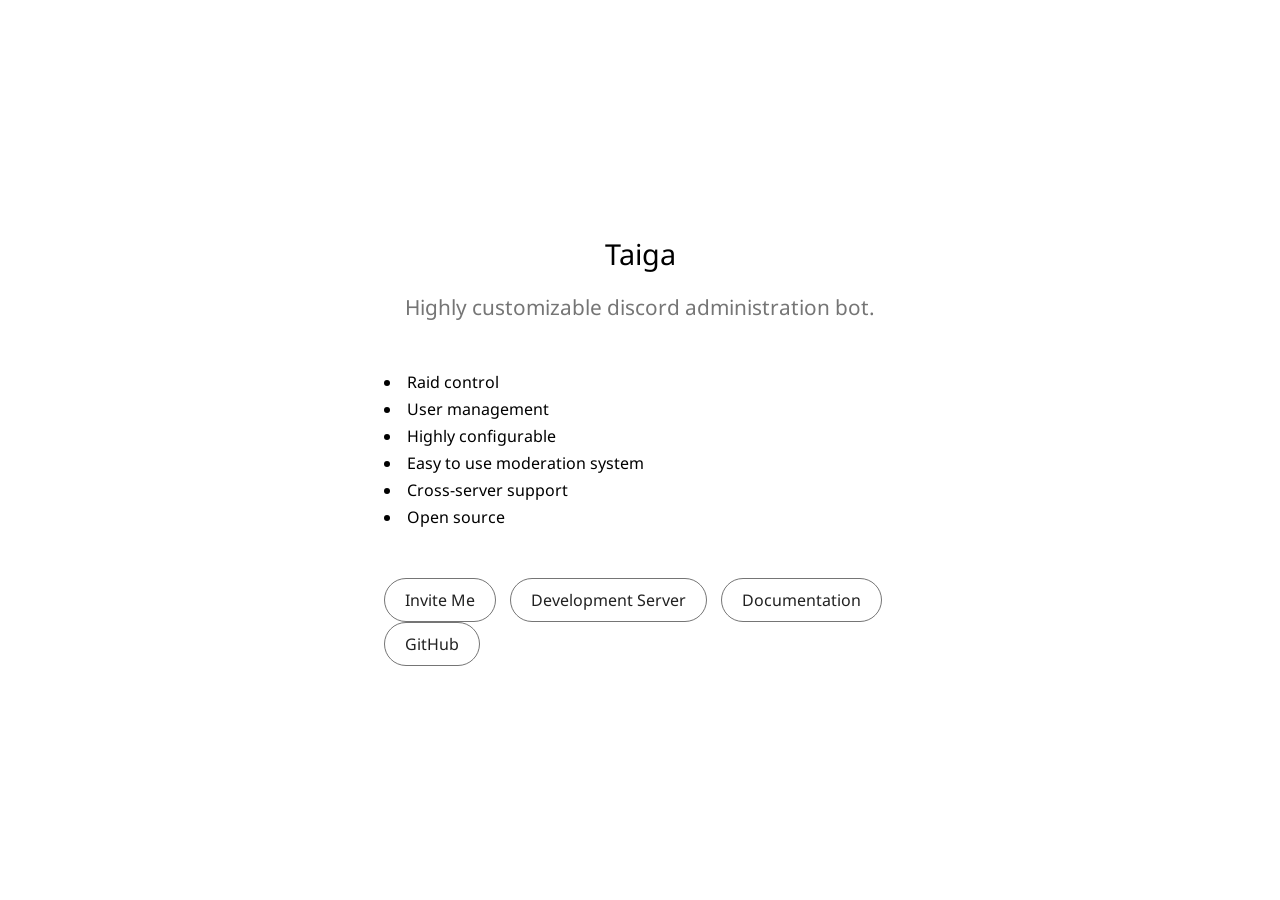
==== docs/index.html @ 2a307abd "Renamed to work with Github pages" ====
<!DOCTYPE html>
<html lang="en">

<head>
	<meta http-equiv="Content-Type" content="text/html;charset=UTF-8">
	<meta name="viewport" content="width=device-width, initial-scale=1.0">
	<link type="text/css" rel="stylesheet" href="style.css">
	<title>Taiga</title>

</head>

<body>
	<div class="container">
		<section class="title">
			<h1>Taiga</h1>
			<h2 class="sub-title">Highly customizable discord administration bot.</h2>
		</section>

		<ul class="features">
			<li>Raid control</li>
			<li>User management</li>
			<li>Highly configurable</li>
			<li>Easy to use moderation system</li>
			<li>Cross-server support</li>
			<li>Open source</li>
		</ul>

		<div class="links">
			<a id="bot-invite" href="https://discordapp.com/oauth2/authorize?client_id=482340927709511682&scope=bot&permissions=8" target="_blank">Invite Me</a>
			<a id="development-server" href="https://discord.gg/xtDNfyw" target="_blank">Development Server</a>
			<a id="documentation" href="https://github.com/woojiahao/Taiga/wiki" target="_blank">Documentation</a>
			<a id="github" href="https://github.com/woojiahao/Taiga" target="_blank">GitHub</a>
		</div>
	</div>
</body>

</html>
---- docs/style.css ----
@import url('https://fonts.googleapis.com/css?family=Noto+Sans:300,400');

* {
    margin: 0;
    padding: 0;
    box-sizing: border-box;
    -moz-box-sizing: border-box;
    -webkit-box-sizing: border-box;
}

body {
    font-family: 'Noto Sans', 'Roboto', sans-serif;
    overflow-x: hidden;
    font-size: 16px;
    background-color: #fff;
}

.container {
    width: 40%;
    margin: 0 auto;
    position: absolute;
    top: 50%;
    left: 50%;
    transform: translate(-50%, -50%);
}

a {
    text-decoration: none;
    color: inherit;
}

.title {
    display: flex;
    flex-direction: column;
    text-align: center;
    margin-bottom: 50px;
}

.title > h1 {
    font-weight: normal;
    font-size: 1.8rem;
    margin-bottom: 20px;
}

.title > .sub-title {
    font-weight: normal;
    font-size: 1.3rem;
    color: #757575;
}

.features {
    list-style-position: inside;
    margin-bottom: 50px;
}

.features li:not(:last-child) {
    margin-bottom: 5px;
}

.links > a {
    display: inline-block;
    padding: 10px 20px;
    color: #212121;
    border-radius: 30px;
    border: #757575 solid 1px;
    transition: all 0.2s ease;
}

.links > a:hover {
    background-color: #212121;
    color: #fff;
}

.links > a:not(:last-child) {
    margin-right: 10px;
}

@media only screen and (max-width: 1024px) {
    .container {
        width: 80%;
    }
}

@media only screen and (max-width: 780px) {
    .links > a {
        display: block;
    }

    .links > a:not(:last-child) {
        margin-right: 0;
        margin-bottom: 15px; 
    }
}

@media only screen and (max-width: 568px) {
    .container {
        width: 90%;
    }
}
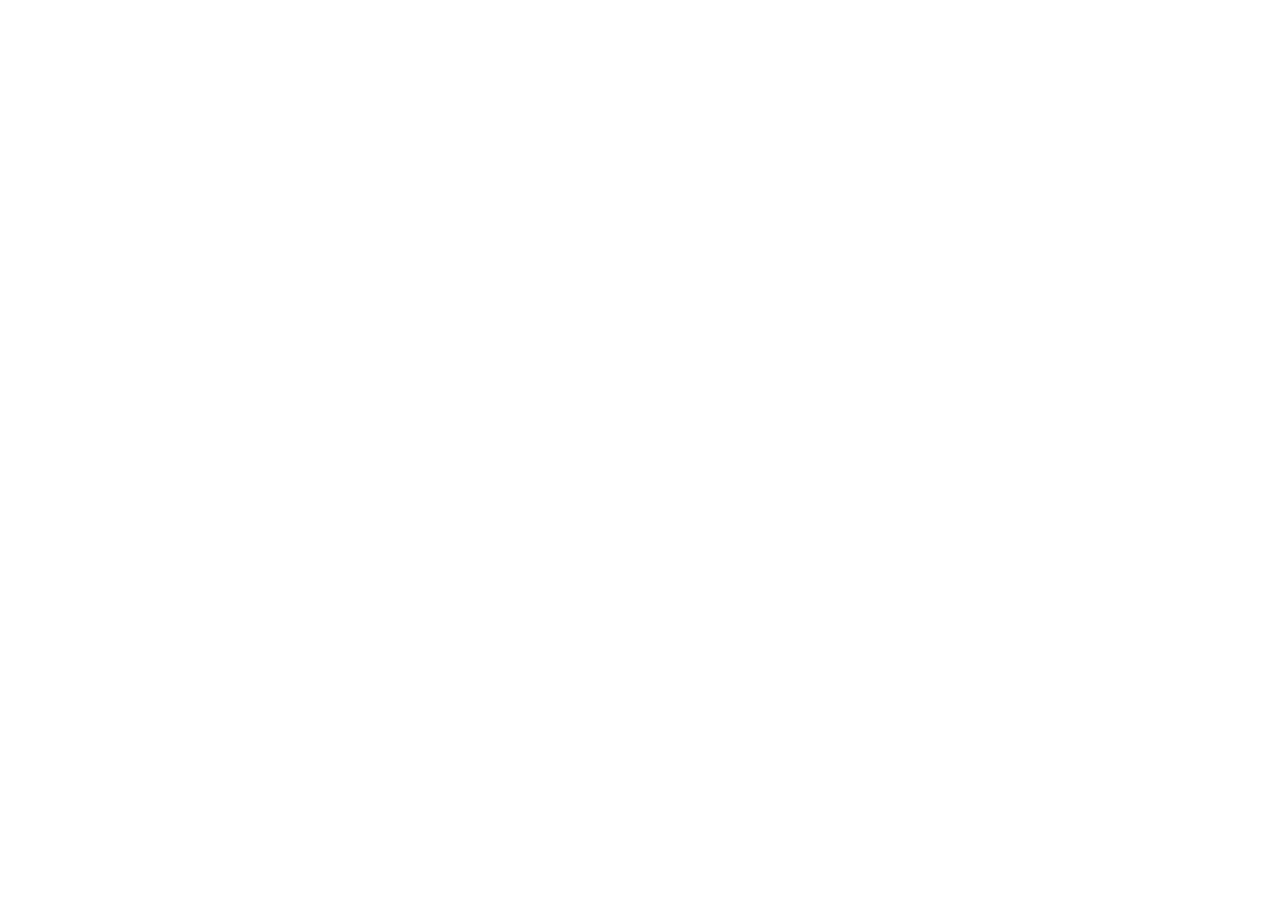
==== commit 0687b742: "Updated main repo README to be cleaner" ====
--- a/docs/index.html
+++ b/docs/index.html
@@ -1,37 +1,22 @@
 <!DOCTYPE html>
 <html lang="en">
-
-<head>
-	<meta http-equiv="Content-Type" content="text/html;charset=UTF-8">
-	<meta name="viewport" content="width=device-width, initial-scale=1.0">
-	<link type="text/css" rel="stylesheet" href="style.css">
-	<title>Taiga</title>
-
-</head>
-
-<body>
-	<div class="container">
-		<section class="title">
-			<h1>Taiga</h1>
-			<h2 class="sub-title">Highly customizable discord administration bot.</h2>
-		</section>
-
-		<ul class="features">
-			<li>Raid control</li>
-			<li>User management</li>
-			<li>Highly configurable</li>
-			<li>Easy to use moderation system</li>
-			<li>Cross-server support</li>
-			<li>Open source</li>
-		</ul>
-
-		<div class="links">
-			<a id="bot-invite" href="https://discordapp.com/oauth2/authorize?client_id=482340927709511682&scope=bot&permissions=8" target="_blank">Invite Me</a>
-			<a id="development-server" href="https://discord.gg/xtDNfyw" target="_blank">Development Server</a>
-			<a id="documentation" href="https://github.com/woojiahao/Taiga/wiki" target="_blank">Documentation</a>
-			<a id="github" href="https://github.com/woojiahao/Taiga" target="_blank">GitHub</a>
-		</div>
-	</div>
-</body>
-
-</html>+	<head>
+		<meta charset="UTF-8">
+		<title>Document</title>
+		<meta http-equiv="X-UA-Compatible" content="IE=edge,chrome=1"/>
+		<meta name="description" content="Description">
+		<meta name="viewport"
+			  content="width=device-width, user-scalable=no, initial-scale=1.0, maximum-scale=1.0, minimum-scale=1.0">
+		<link rel="stylesheet" href="//unpkg.com/docsify/lib/themes/vue.css">
+	</head>
+	<body>
+		<div id="app"></div>
+		<script>
+            window.$docsify = {
+                name: '',
+                repo: ''
+            }
+		</script>
+		<script src="//unpkg.com/docsify/lib/docsify.min.js"></script>
+	</body>
+</html>
